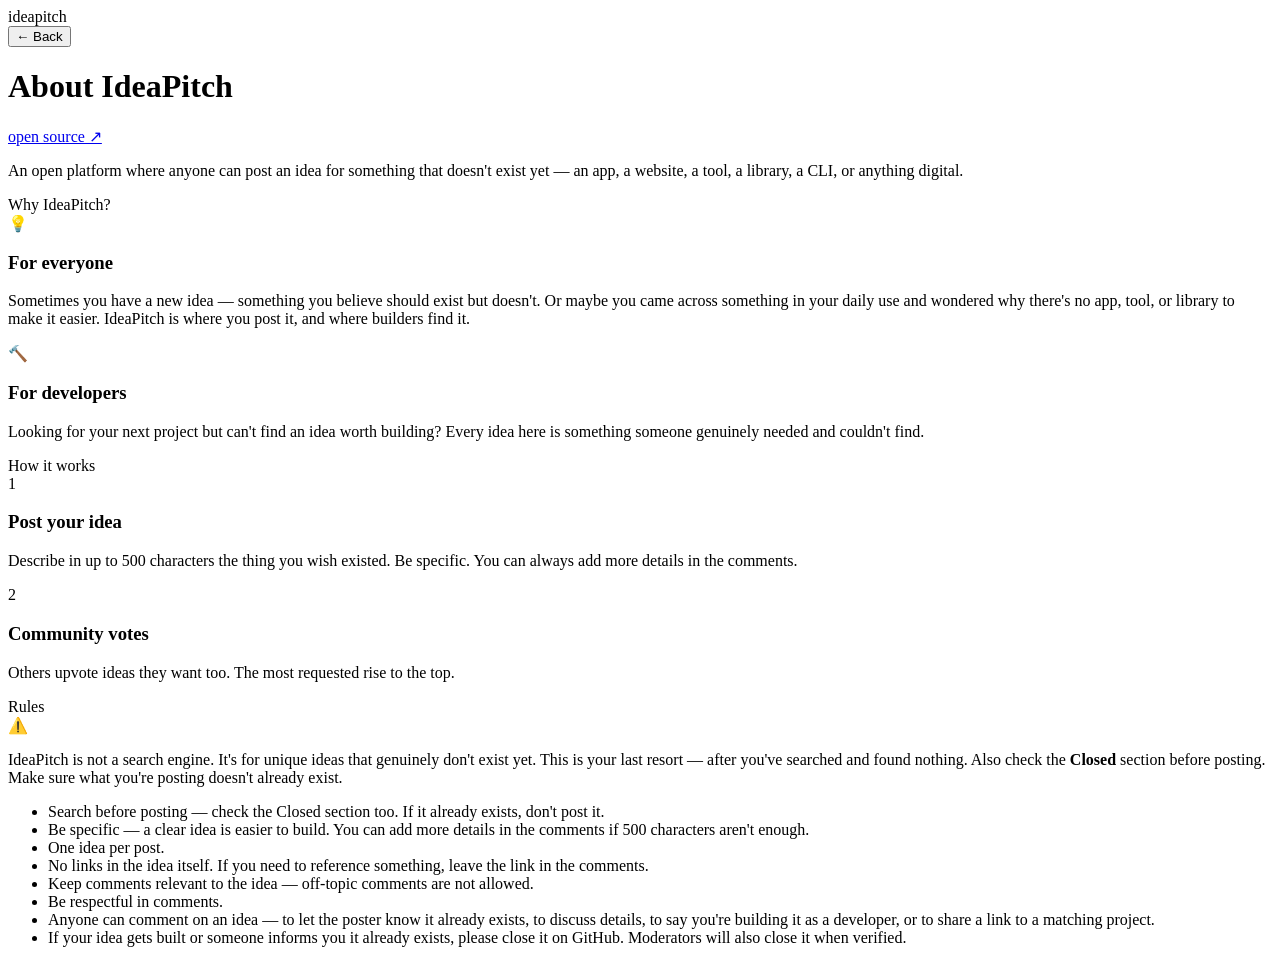
==== docs/about/index.html @ d055dbf0 "Initial commit" ====
<!DOCTYPE html>
<html lang="en">
<head>
  <meta charset="UTF-8"/>
  <meta name="viewport" content="width=device-width, initial-scale=1.0"/>
  <title>About — IdeaPitch</title>
  <meta name="description" content="Learn about IdeaPitch — an open board for ideas that don't exist yet.">
  <meta property="og:image" content="https://ideapitch.github.io/og-image.svg">
  <meta name="twitter:card" content="summary_large_image">
  <meta name="twitter:image" content="https://ideapitch.github.io/og-image.svg">
  <link rel="icon" href="/favicon.svg" type="image/svg+xml">
  <link rel="stylesheet" href="/css/about.css">
</head>
<body>

<header>
  <div class="logo" onclick="location.href='/'">idea<span>pitch</span></div>
  <button class="btn-back" onclick="location.href='/'">← Back</button>
</header>

<div class="container">

  <div class="hero">
    <div class="hero-title">
      <h1>About IdeaPitch</h1>
      <a href="https://github.com/ideapitch/ideapitch.github.io" target="_blank" class="open-source-badge">open source ↗</a>
    </div>
    <p>
      An open platform where anyone can post an idea for something that doesn't exist yet —
      an app, a website, a tool, a library, a CLI, or anything digital.
    </p>
  </div>

  <div class="section">
    <div class="section-title">Why IdeaPitch?</div>
    <div class="why-box">
      <div class="why-block">
        <div class="why-icon">💡</div>
        <div class="why-body">
          <h3>For everyone</h3>
          <p>
            Sometimes you have a new idea — something you believe should exist but doesn't.
            Or maybe you came across something in your daily use and wondered
            why there's no app, tool, or library to make it easier.
            IdeaPitch is where you post it, and where builders find it.
          </p>
        </div>
      </div>
      <div class="why-block">
        <div class="why-icon">🔨</div>
        <div class="why-body">
          <h3>For developers</h3>
          <p>
            Looking for your next project but can't find an idea worth building?
            Every idea here is something someone genuinely needed and couldn't find.
          </p>
        </div>
      </div>
    </div>
  </div>

  <div class="section">
    <div class="section-title">How it works</div>
    <div class="steps">
      <div class="step">
        <div class="step-num">1</div>
        <div class="step-body">
          <h3>Post your idea</h3>
          <p>Describe in up to 500 characters the thing you wish existed. Be specific. You can always add more details in the comments.</p>
        </div>
      </div>
      <div class="step">
        <div class="step-num">2</div>
        <div class="step-body">
          <h3>Community votes</h3>
          <p>Others upvote ideas they want too. The most requested rise to the top.</p>
        </div>
      </div>
    </div>
  </div>

  <div class="section">
    <div class="section-title">Rules</div>
    <div class="rules-box">
      <div class="rules-notice">
        <span class="notice-icon">⚠️</span>
        <p>
          IdeaPitch is not a search engine. It's for unique ideas that genuinely don't exist yet.
          This is your last resort — after you've searched and found nothing.
          Also check the <strong>Closed</strong> section before posting.
          Make sure what you're posting doesn't already exist.
        </p>
      </div>
      <ul class="rules-list">
        <li>Search before posting — check the Closed section too. If it already exists, don't post it.</li>
        <li>Be specific — a clear idea is easier to build. You can add more details in the comments if 500 characters aren't enough.</li>
        <li>One idea per post.</li>
        <li>No links in the idea itself. If you need to reference something, leave the link in the comments.</li>
        <li>Keep comments relevant to the idea — off-topic comments are not allowed.</li>
        <li>Be respectful in comments.</li>
        <li>
          Anyone can comment on an idea — to let the poster know it already exists,
          to discuss details, to say you're building it as a developer,
          or to share a link to a matching project.
        </li>
        <li>
          If your idea gets built or someone informs you it already exists,
          please close it on GitHub.
          Moderators will also close it when verified.
        </li>
      </ul>
    </div>
  </div>

</div>
</body>
</html>
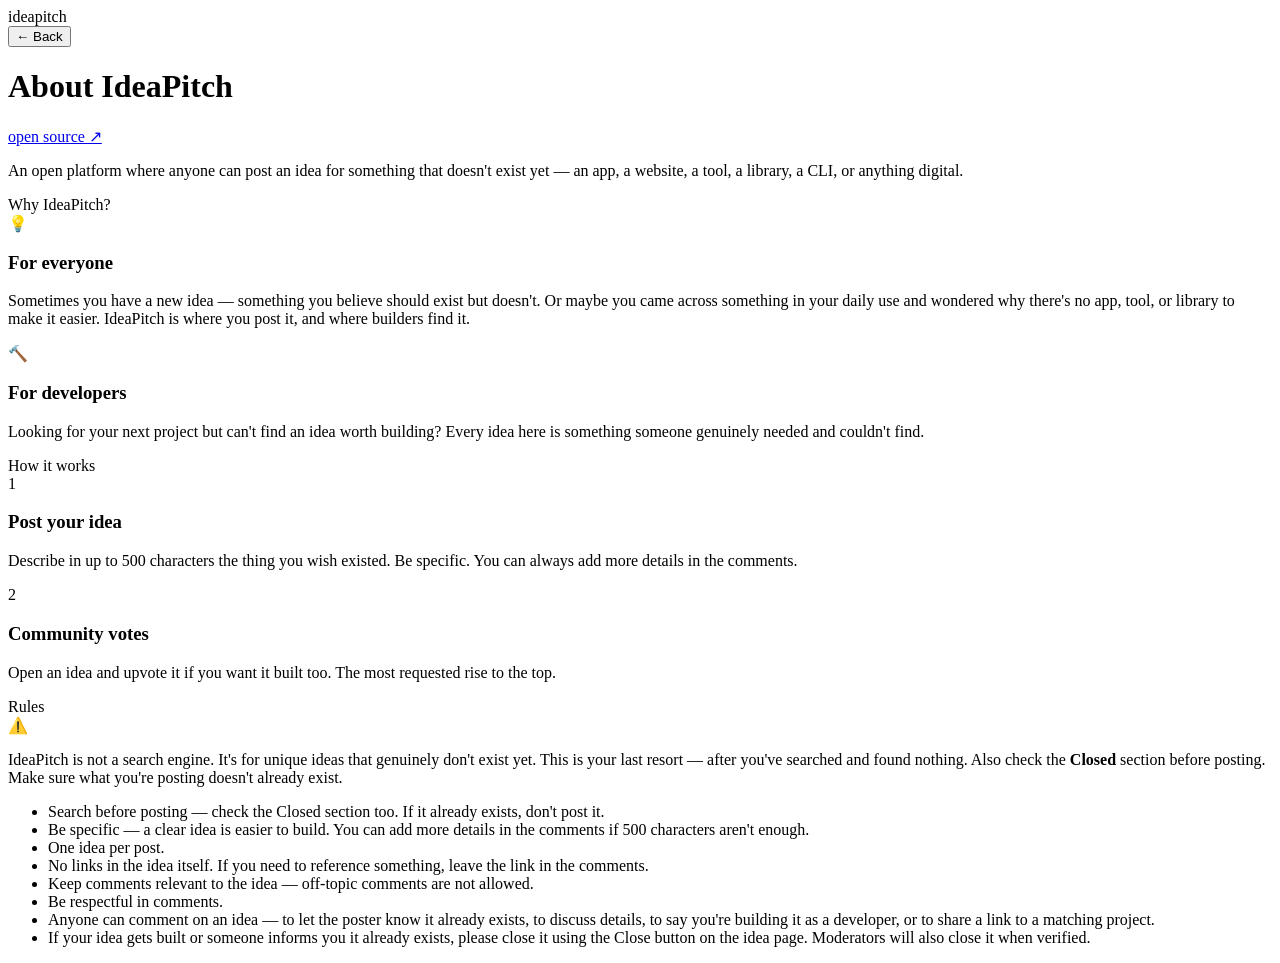
==== commit fb1972df: "Update index.html" ====
--- a/docs/about/index.html
+++ b/docs/about/index.html
@@ -73,7 +73,7 @@
         <div class="step-num">2</div>
         <div class="step-body">
           <h3>Community votes</h3>
-          <p>Others upvote ideas they want too. The most requested rise to the top.</p>
+          <p>Open an idea and upvote it if you want it built too. The most requested rise to the top.</p>
         </div>
       </div>
     </div>
@@ -105,7 +105,7 @@
         </li>
         <li>
           If your idea gets built or someone informs you it already exists,
-          please close it on GitHub.
+          please close it using the Close button on the idea page.
           Moderators will also close it when verified.
         </li>
       </ul>
